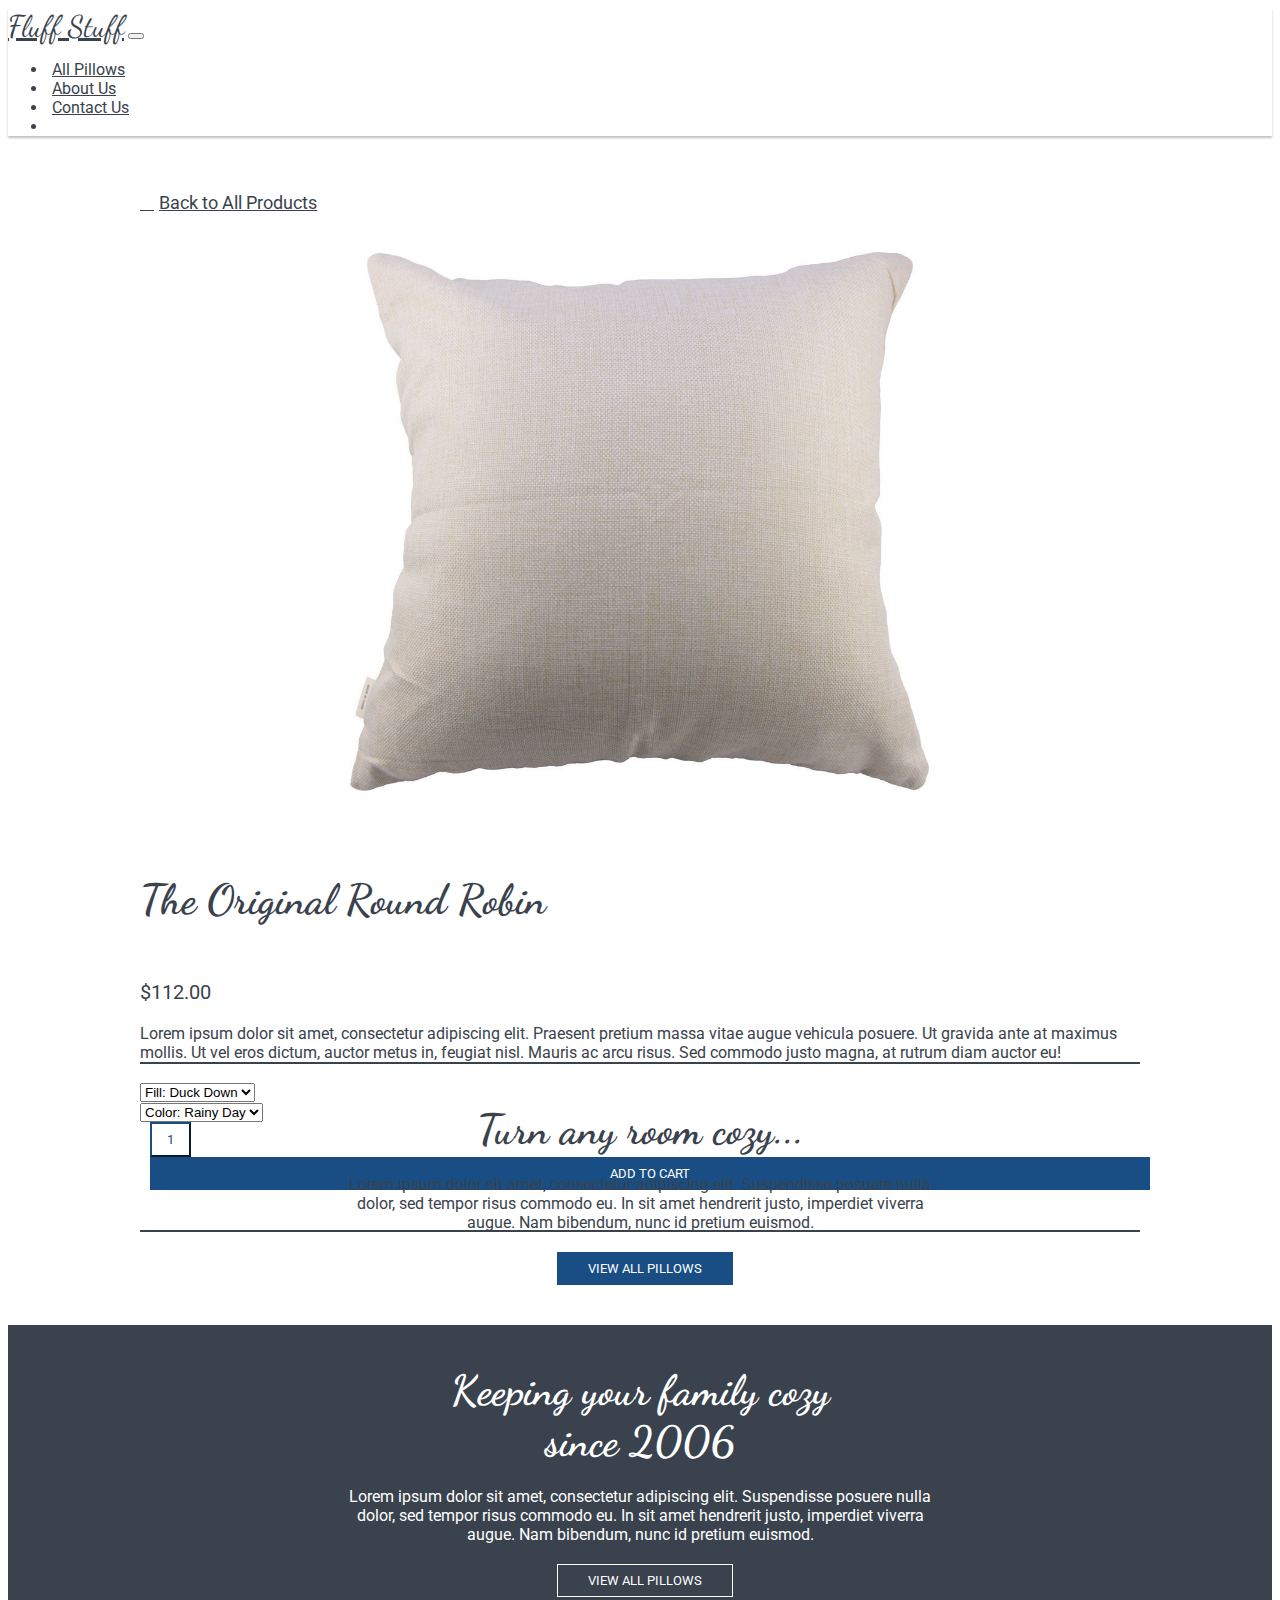
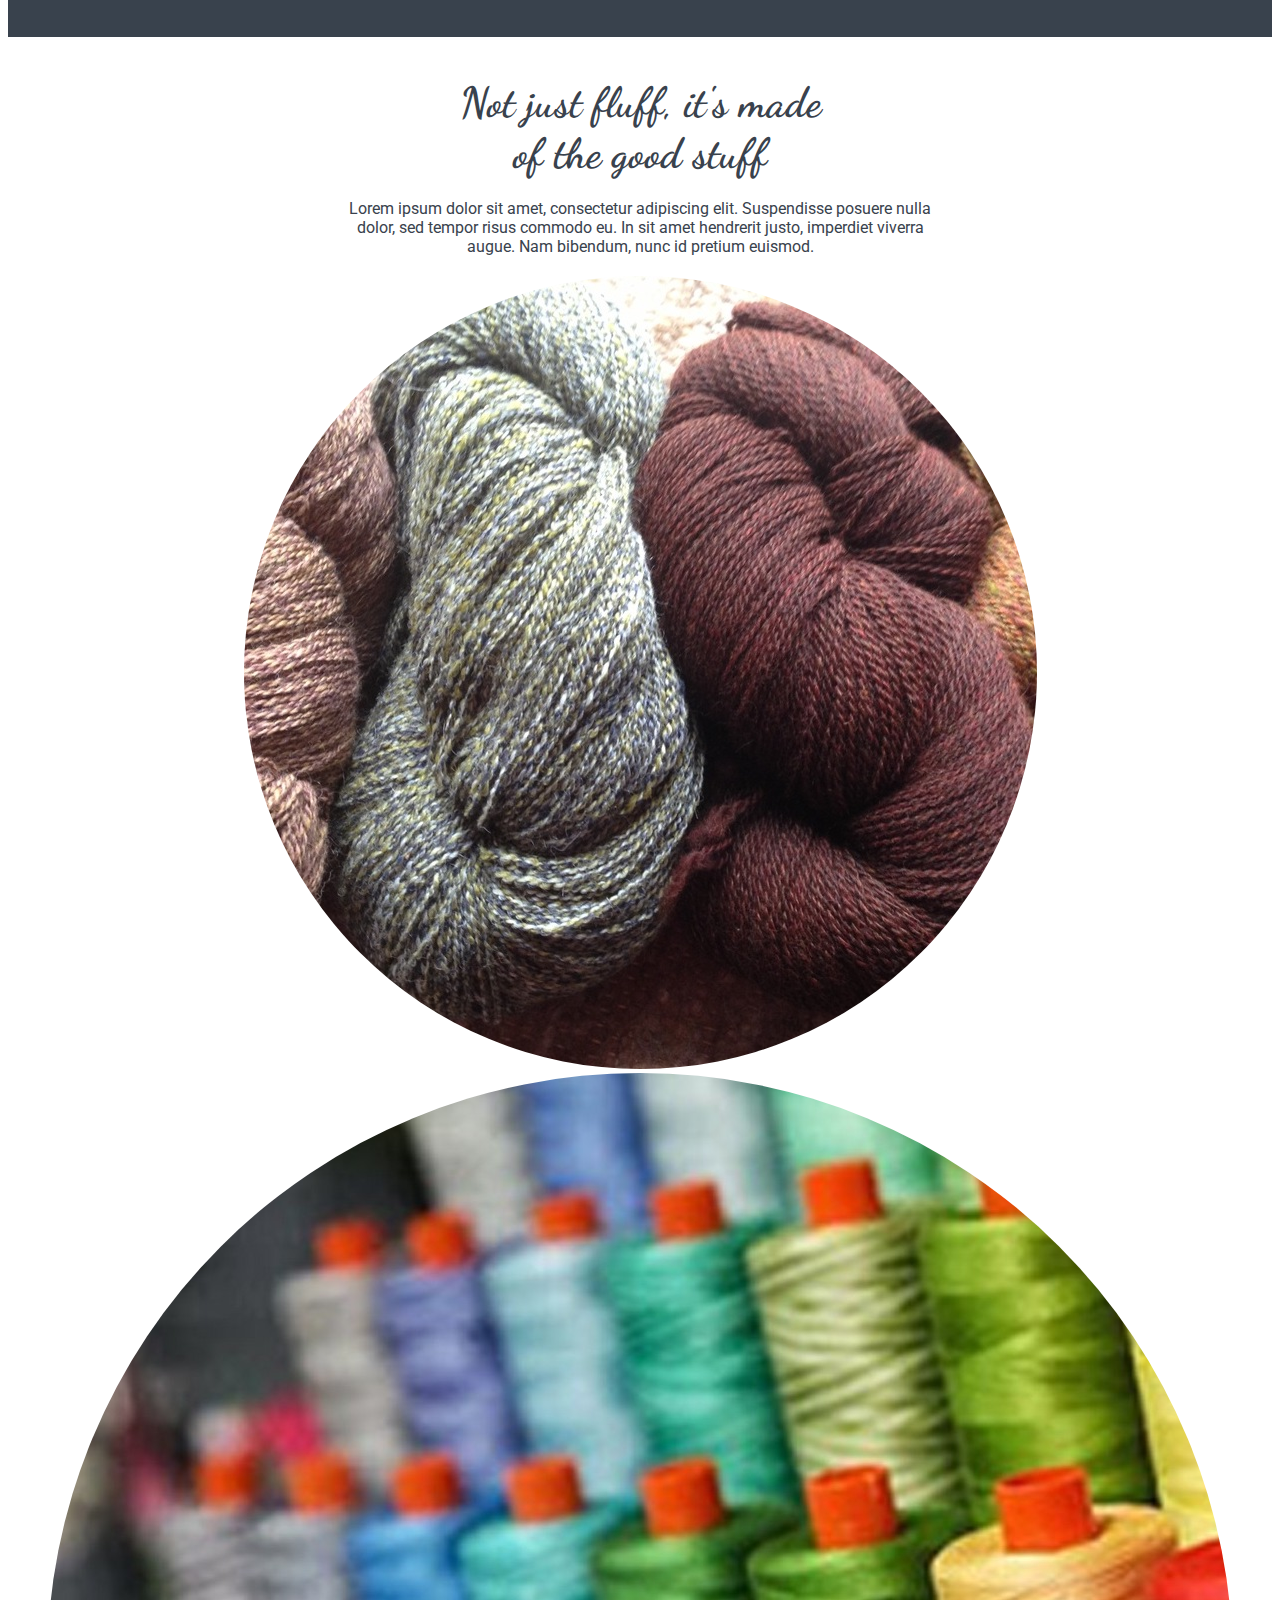
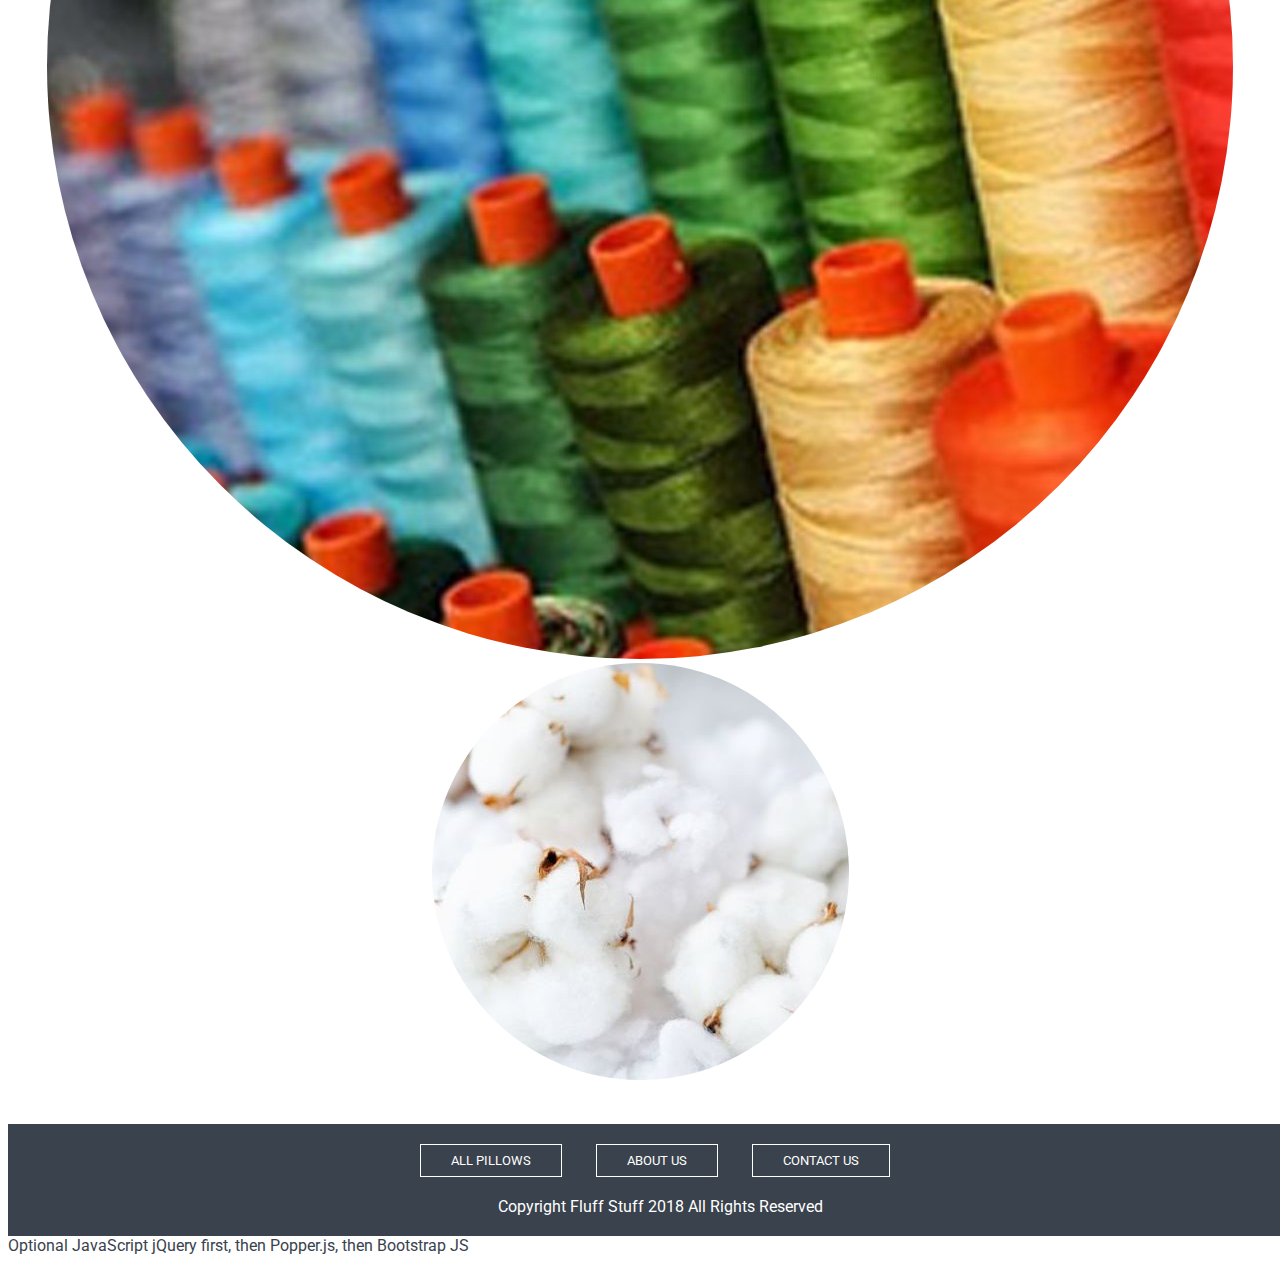
==== product.html @ d9e0c475 "Product detail page" ====
<!doctype html>
<html lang="en">
<head>
    <meta charset="utf-8">
    <meta name="viewport" content="width=device-width, initial-scale=1, shrink-to-fit=no">

    <!--Imports-->
    <link rel="stylesheet" href="https://stackpath.bootstrapcdn.com/bootstrap/4.1.3/css/bootstrap.min.css" integrity="sha384-MCw98/SFnGE8fJT3GXwEOngsV7Zt27NXFoaoApmYm81iuXoPkFOJwJ8ERdknLPMO" crossorigin="anonymous">
    <link rel="stylesheet" href="styles/index.css">
    <link rel="stylesheet" href="https://use.fontawesome.com/releases/v5.3.1/css/all.css" integrity="sha384-mzrmE5qonljUremFsqc01SB46JvROS7bZs3IO2EmfFsd15uHvIt+Y8vEf7N7fWAU" crossorigin="anonymous">
    <script src="scripts/Product.js"></script>
    <script src="scripts/productdetail.js"></script>

    <title>Fluff Stuff</title>
</head>
<body>

<nav class="navbar navbar-expand-lg navbar-light">
    <a class="navbar-brand" href="index.html">Fluff Stuff</a>
    <button class="navbar-toggler" type="button" data-toggle="collapse" data-target="#navbarSupportedContent" aria-controls="navbarSupportedContent" aria-expanded="false" aria-label="Toggle navigation">
        <span class="navbar-toggler-icon"></span>
    </button>

    <div class="collapse navbar-collapse" id="navbarSupportedContent">
        <ul class="navbar-nav ml-auto">
            <li class="nav-item">
                <a class="nav-link" href="products.html">All Pillows</a>
            </li>
            <li class="nav-item">
                <a class="nav-link" href="#">About Us</a>
            </li>
            <li class="nav-item">
                <a class="nav-link" href="#">Contact Us</a>
            </li>
            <li class="nav-item">
                <a class="nav-link" href="#">
                    <i class="fas fa-shopping-cart"></i>
                </a>
            </li>
        </ul>
    </div>
</nav>

<div class="product-detail">
    <div class="row">
        <div class="col-xs-12 col-sm-12">
            <a class="link link--back" href="products.html">Back to All Products</a>
        </div>
        <div class="col-xs-12 col-sm-6">
            <div class="product-detail__image"></div>
        </div>
        <div class="col-xs-12 col-sm-6">
            <h2 class="product-detail__name"></h2>
            <p class="product-detail__price"></p>
            <p class="product-detail__rating"></p>
            <div class="product-detail__description"></div>

            <form class="product-detail__form">
                <div class="form-group">
                    <div class="row">
                        <div class="col-xs-12 col-sm-6">
                            <select class="form-control select">
                                <option value="1">Fill: Duck Down</option>
                            </select>
                        </div>
                        <div class="col-xs-12 col-sm-6">
                            <select class="form-control select">
                                <option value="1">Color: Rainy Day</option>
                            </select>
                        </div>
                    </div>
                </div>
                <div class="form-group">
                    <div class="row">
                        <div class="col-xs-12 col-sm-3">
                            <button class="btn btn-negative--white incrementer form-control">
                                <span class="fa fa-minus"></span>
                                1
                                <span class="fa fa-plus"></span>
                            </button>
                        </div>
                        <div class="col-xs-12 col-sm-9">
                            <button class="btn btn-positive" id="cart-button">
                                Add to Cart
                            </button>
                        </div>
                    </div>
                </div>
            </form>

            <div class="divider"></div>
        </div>
    </div>
</div>

<div class="divider"></div>

<div class="section">
    <h2 class="section__title">Turn any room cozy...</h2>
    <div class="section__description">
        Lorem ipsum dolor sit amet, consectetur adipiscing elit. Suspendisse posuere nulla dolor, sed tempor risus commodo eu. In sit amet hendrerit justo, imperdiet viverra augue. Nam bibendum, nunc id pretium euismod.
    </div>
    <button class="section__button btn btn-positive">
        View All Pillows
    </button>
</div>

<div class="section section--inverted">
    <h2 class="section__title">Keeping your family cozy since 2006</h2>
    <div class="section__description">
        Lorem ipsum dolor sit amet, consectetur adipiscing elit. Suspendisse posuere nulla dolor, sed tempor risus commodo eu. In sit amet hendrerit justo, imperdiet viverra augue. Nam bibendum, nunc id pretium euismod.
    </div>
    <button class="section__button btn btn-negative">
        View All Pillows
    </button>
</div>

<div class="section">
    <h2 class="section__title">Not just fluff, it's made of the good stuff</h2>
    <div class="section__description">
        Lorem ipsum dolor sit amet, consectetur adipiscing elit. Suspendisse posuere nulla dolor, sed tempor risus commodo eu. In sit amet hendrerit justo, imperdiet viverra augue. Nam bibendum, nunc id pretium euismod.
    </div>
    <div class="row section__images">
        <div class="col-xs-12 col-sm-2 offset-sm-3">
            <img class="img img-fluid" src="images/home1.jpg">
        </div>
        <div class="col-xs-12 col-sm-2">
            <img class="img img-fluid" src="images/home2.jpg">
        </div>
        <div class="col-xs-12 col-sm-2">
            <img class="img img-fluid" src="images/home3.jpg">
        </div>
    </div>
</div>

<footer class="footer">
    <button class="btn btn-negative">
        All Pillows
    </button>
    <button class="btn btn-negative">
        About Us
    </button>
    <button class="btn btn-negative">
        Contact Us
    </button>
    <div class="footer__copyright">
        Copyright Fluff Stuff 2018 All Rights Reserved
    </div>
</footer>

<script> loadProduct() </script>

Optional JavaScript
jQuery first, then Popper.js, then Bootstrap JS
<script src="https://code.jquery.com/jquery-3.3.1.slim.min.js" integrity="sha384-q8i/X+965DzO0rT7abK41JStQIAqVgRVzpbzo5smXKp4YfRvH+8abtTE1Pi6jizo" crossorigin="anonymous"></script>
<script src="https://cdnjs.cloudflare.com/ajax/libs/popper.js/1.14.3/umd/popper.min.js" integrity="sha384-ZMP7rVo3mIykV+2+9J3UJ46jBk0WLaUAdn689aCwoqbBJiSnjAK/l8WvCWPIPm49" crossorigin="anonymous"></script>
<script src="https://stackpath.bootstrapcdn.com/bootstrap/4.1.3/js/bootstrap.min.js" integrity="sha384-ChfqqxuZUCnJSK3+MXmPNIyE6ZbWh2IMqE241rYiqJxyMiZ6OW/JmZQ5stwEULTy" crossorigin="anonymous"></script>
</body>
</html>
---- styles/index.css ----
@import url("https://fonts.googleapis.com/css?family=Dancing+Script|Roboto");
a.link {
  color: #39424D;
  font-size: 18px; }
  a.link--back:before {
    content: "\f0a8";
    font-family: "FontAwesome";
    margin-right: 5px; }

button.btn {
  text-transform: uppercase;
  font-family: "Roboto", Helvetica, Arial sans-serif;
  border-radius: 0;
  padding: 8px 30px;
  margin-left: 10px; }
  button.btn.btn-positive {
    background: #184E83;
    color: #fff;
    border: 1px solid transparent; }
    button.btn.btn-positive:hover {
      background: #2068ae; }
  button.btn.btn-negative {
    background: #39424D;
    color: #fff;
    border: 1px solid #fff; }
    button.btn.btn-negative:hover {
      background: #4f5b6a; }
    button.btn.btn-negative--white {
      background: #fff;
      border-color: #184E83;
      color: #184E83; }

.banner {
  height: 400px;
  width: 100%;
  background: url("../images/banner.jpg");
  background-size: cover; }
  .banner__content {
    display: inline-block;
    background: rgba(255, 255, 255, 0.8);
    width: 350px;
    height: 350px;
    margin-right: 10%;
    margin-top: 25px;
    padding: 50px;
    float: right; }
    .banner__content__title {
      font-size: 42px;
      text-align: center; }
    .banner__content__body {
      font-size: 13px;
      text-align: center; }
    .banner__content__button {
      margin-top: 20px;
      width: 100%; }

.divider {
  max-width: 1000px;
  width: 80%;
  background: #39424D;
  height: 2px;
  margin: 0 auto; }

.section {
  text-align: center;
  padding: 20px 20px 40px 20px; }
  .section--inverted {
    background: #39424D;
    color: #fff; }
    .section--inverted * {
      color: #fff; }
  .section__title {
    width: 400px;
    margin: 0 auto;
    margin-top: 20px; }
  .section__description {
    width: 600px;
    margin: 0 auto;
    margin-top: 20px; }
  .section__nav {
    margin: 20px 0 40px; }
    .section__nav ul {
      list-style: none; }
      .section__nav ul li {
        display: inline-block;
        margin-right: 30px;
        padding: 5px 0 10px; }
        .section__nav ul li.active {
          border-bottom: 3px solid #39424D; }
  .section__images {
    margin-top: 20px; }
    .section__images img {
      border-radius: 50%; }
  .section__button {
    margin-top: 20px; }

.footer {
  width: 100%;
  padding: 20px;
  background: #39424D;
  text-align: center; }
  .footer .btn {
    margin-right: 20px; }
  .footer__copyright {
    margin-top: 20px;
    display: inline-block;
    width: 100%; }
  .footer * {
    color: #fff; }

.nav-link {
  border-radius: 0; }
  .nav-link.active {
    border-bottom: 3px solid #39424D; }

.navbar {
  background-color: #fff;
  box-shadow: 0px 2px 2px rgba(0, 0, 0, 0.25); }
  .navbar .navbar-brand {
    color: #39424D;
    font-family: "Dancing Script", cursive;
    font-size: 30px; }
    .navbar .navbar-brand:hover, .navbar .navbar-brand:focus {
      color: #39424D; }
  .navbar .navbar-text {
    color: #39424D; }
    .navbar .navbar-text a {
      color: #39424D; }
      .navbar .navbar-text a:hover, .navbar .navbar-text a:focus {
        color: #39424D; }
  .navbar .navbar-nav .nav-link {
    color: #39424D;
    border-radius: 0;
    margin: 0 0.25em; }
    .navbar .navbar-nav .nav-link:not(.disabled):hover, .navbar .navbar-nav .nav-link:not(.disabled):focus {
      color: #39424D; }
  .navbar .navbar-nav .dropdown-menu {
    background-color: #fff;
    border-color: #fff; }
    .navbar .navbar-nav .dropdown-menu .dropdown-item {
      color: #39424D; }
      .navbar .navbar-nav .dropdown-menu .dropdown-item:hover, .navbar .navbar-nav .dropdown-menu .dropdown-item:focus, .navbar .navbar-nav .dropdown-menu .dropdown-item.active {
        color: #39424D;
        background-color: #fff; }
    .navbar .navbar-nav .dropdown-menu .dropdown-divider {
      border-top-color: #fff; }
  .navbar .navbar-nav .nav-item.active .nav-link, .navbar .navbar-nav .nav-item.active .nav-link:hover, .navbar .navbar-nav .nav-item.active .nav-link:focus, .navbar .navbar-nav .nav-item.show .nav-link, .navbar .navbar-nav .nav-item.show .nav-link:hover, .navbar .navbar-nav .nav-item.show .nav-link:focus {
    color: #39424D;
    background-color: #fff; }
  .navbar .navbar-toggle {
    border-color: #fff; }
    .navbar .navbar-toggle:hover, .navbar .navbar-toggle:focus {
      background-color: #fff; }
    .navbar .navbar-toggle .navbar-toggler-icon {
      color: #39424D; }
  .navbar .navbar-collapse,
  .navbar .navbar-form {
    border-color: #39424D; }
  .navbar .navbar-link {
    color: #39424D; }
    .navbar .navbar-link:hover {
      color: #39424D; }

@media (max-width: 575px) {
  .navbar-expend-sm .navbar-nav .show .dropdown-menu .dropdown-item {
    color: #39424D; }
    .navbar-expend-sm .navbar-nav .show .dropdown-menu .dropdown-item:hover, .navbar-expend-sm .navbar-nav .show .dropdown-menu .dropdown-item:focus {
      color: #39424D; }
  .navbar-expend-sm .navbar-nav .show .dropdown-menu .dropdown-item.active {
    color: #39424D;
    background-color: #fff; } }
@media (max-width: 767px) {
  .navbar-expend-md .navbar-nav .show .dropdown-menu .dropdown-item {
    color: #39424D; }
    .navbar-expend-md .navbar-nav .show .dropdown-menu .dropdown-item:hover, .navbar-expend-md .navbar-nav .show .dropdown-menu .dropdown-item:focus {
      color: #39424D; }
  .navbar-expend-md .navbar-nav .show .dropdown-menu .dropdown-item.active {
    color: #39424D;
    background-color: #fff; } }
@media (max-width: 991px) {
  .navbar-expend-lg .navbar-nav .show .dropdown-menu .dropdown-item {
    color: #39424D; }
    .navbar-expend-lg .navbar-nav .show .dropdown-menu .dropdown-item:hover, .navbar-expend-lg .navbar-nav .show .dropdown-menu .dropdown-item:focus {
      color: #39424D; }
  .navbar-expend-lg .navbar-nav .show .dropdown-menu .dropdown-item.active {
    color: #39424D;
    background-color: #fff; } }
@media (max-width: 1199px) {
  .navbar-expend-xl .navbar-nav .show .dropdown-menu .dropdown-item {
    color: #39424D; }
    .navbar-expend-xl .navbar-nav .show .dropdown-menu .dropdown-item:hover, .navbar-expend-xl .navbar-nav .show .dropdown-menu .dropdown-item:focus {
      color: #39424D; }
  .navbar-expend-xl .navbar-nav .show .dropdown-menu .dropdown-item.active {
    color: #39424D;
    background-color: #fff; } }
.navbar-expend .navbar-nav .show .dropdown-menu .dropdown-item {
  color: #39424D; }
  .navbar-expend .navbar-nav .show .dropdown-menu .dropdown-item:hover, .navbar-expend .navbar-nav .show .dropdown-menu .dropdown-item:focus {
    color: #39424D; }
.navbar-expend .navbar-nav .show .dropdown-menu .dropdown-item.active {
  color: #39424D;
  background-color: #fff; }

.product-detail {
  height: calc(100vh - 70px);
  max-width: 1000px;
  margin: 0 auto;
  padding: 40px 0; }
  .product-detail__image {
    height: calc(100vh - 300px);
    background-size: contain;
    background-position: top center;
    background-repeat: no-repeat; }
  .product-detail__name {
    margin-top: 60px; }
  .product-detail__rating, .product-detail__price {
    font-size: 20px;
    display: inline-flex;
    margin-right: 5px; }
  .product-detail__form {
    margin-top: 20px; }
    .product-detail__form .incrementer {
      padding-left: 5px;
      padding-right: 5px; }
      .product-detail__form .incrementer .fa {
        margin: 0 5px; }
    .product-detail__form #cart-button {
      width: 100%; }
  .product-detail .divider {
    width: 100%;
    margin: 40px 0; }

.all-products {
  max-width: 1000px;
  margin: 0 auto; }

.product {
  margin-bottom: 40px; }
  .product__title {
    font-size: 16px;
    color: #39424D; }
  .product__rating {
    font-size: 14px;
    display: inline-block;
    margin-left: 5px;
    color: #5a6879; }
  .product__image {
    height: 150px;
    width: 100%;
    background-size: contain;
    background-position: center center;
    background-repeat: no-repeat; }
  .product__price {
    font-weight: bold;
    display: inline-block;
    color: #5a6879; }
  .product__desc {
    font-size: 11px;
    max-height: 60px;
    text-overflow: ellipsis;
    overflow: hidden; }

body {
  font-family: "Roboto", Helvetica, Arial sans-serif;
  color: #39424D; }

h1, h2 {
  font-family: "Dancing Script", cursive;
  color: #39424D;
  font-size: 42px; }

/*# sourceMappingURL=index.css.map */
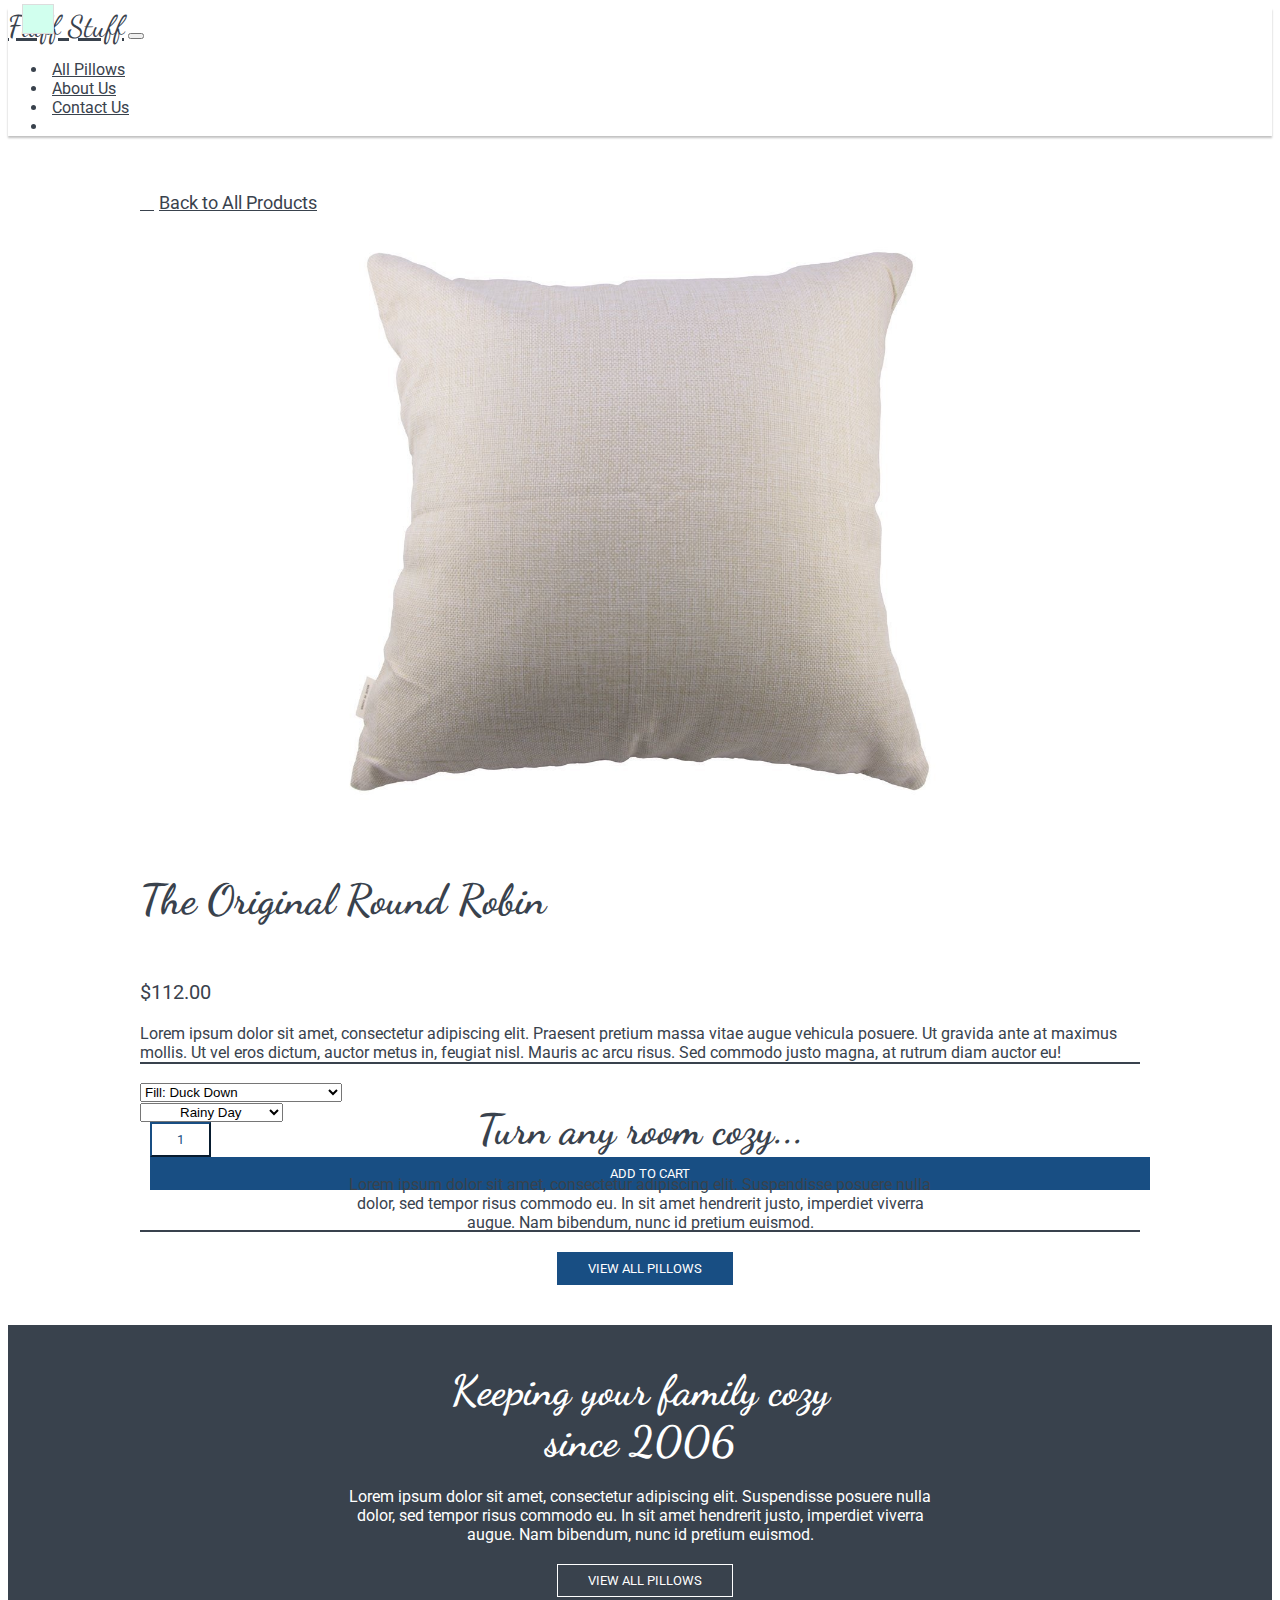
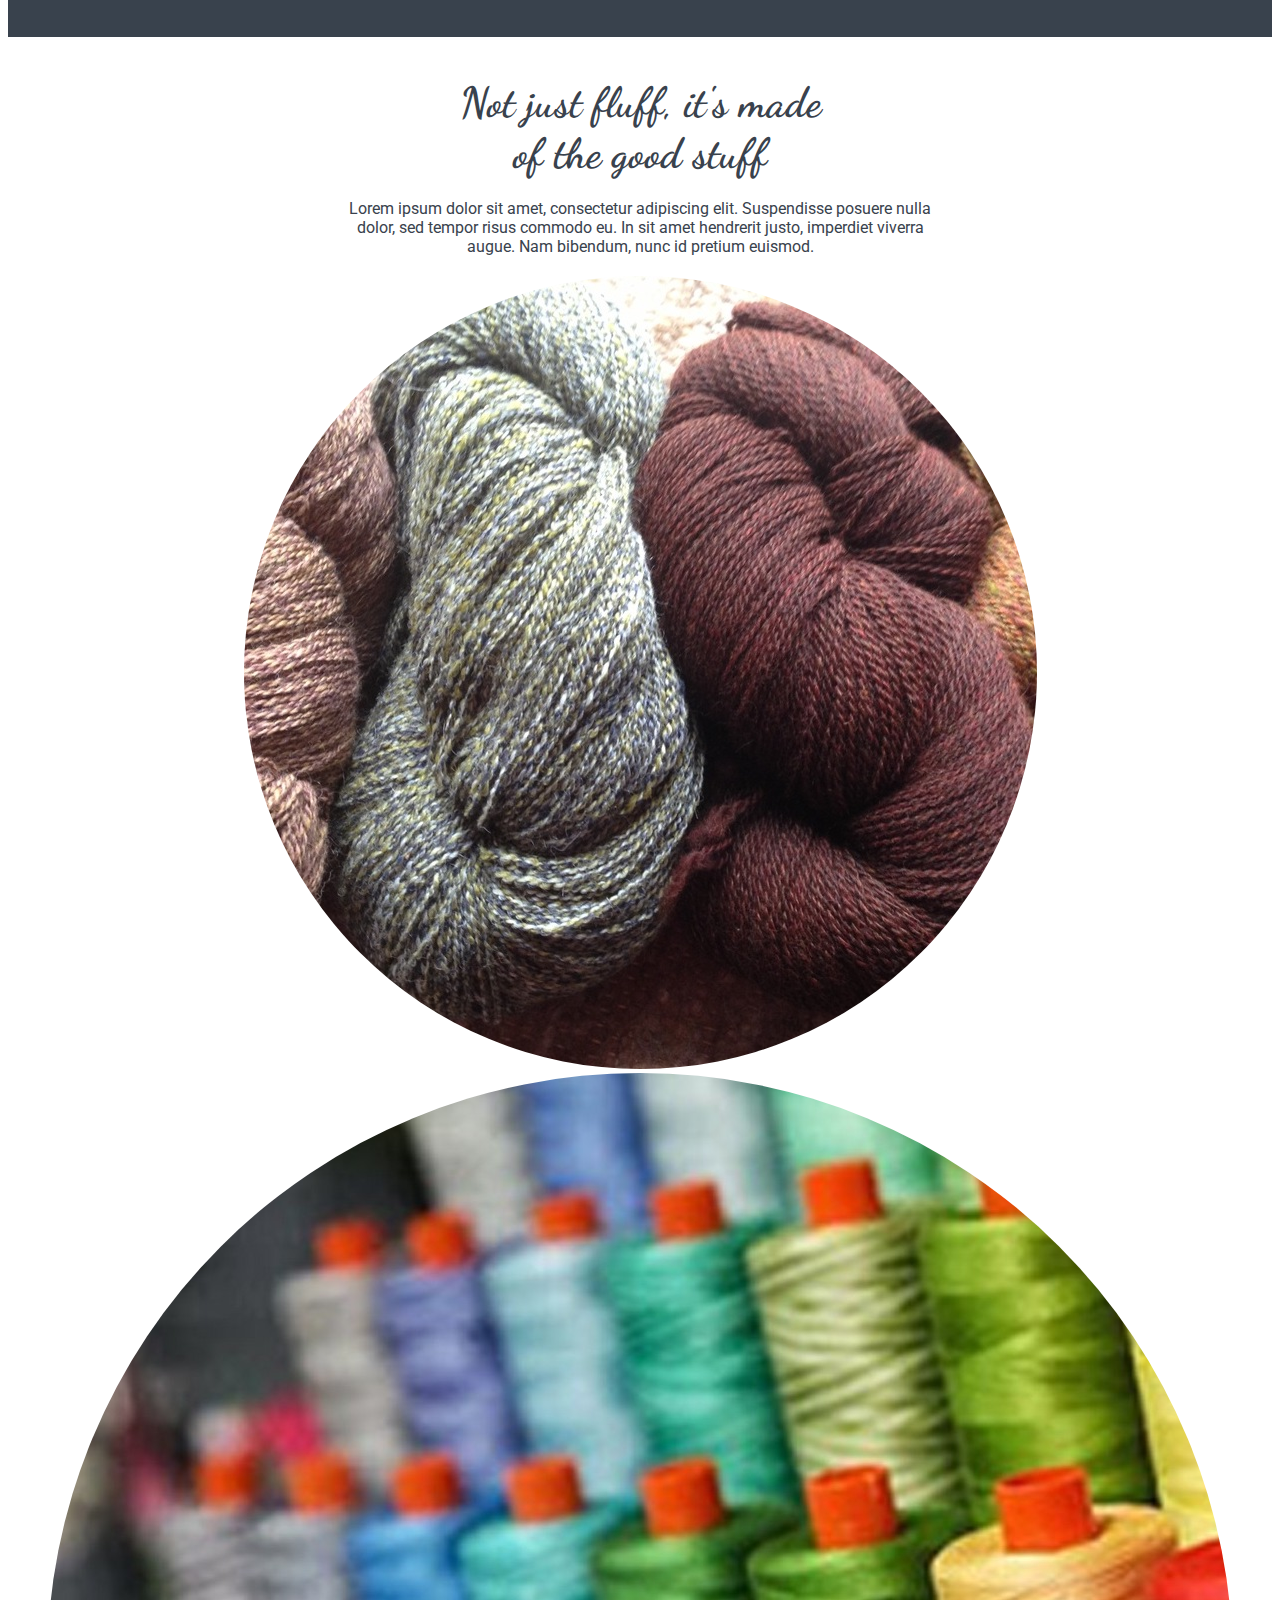
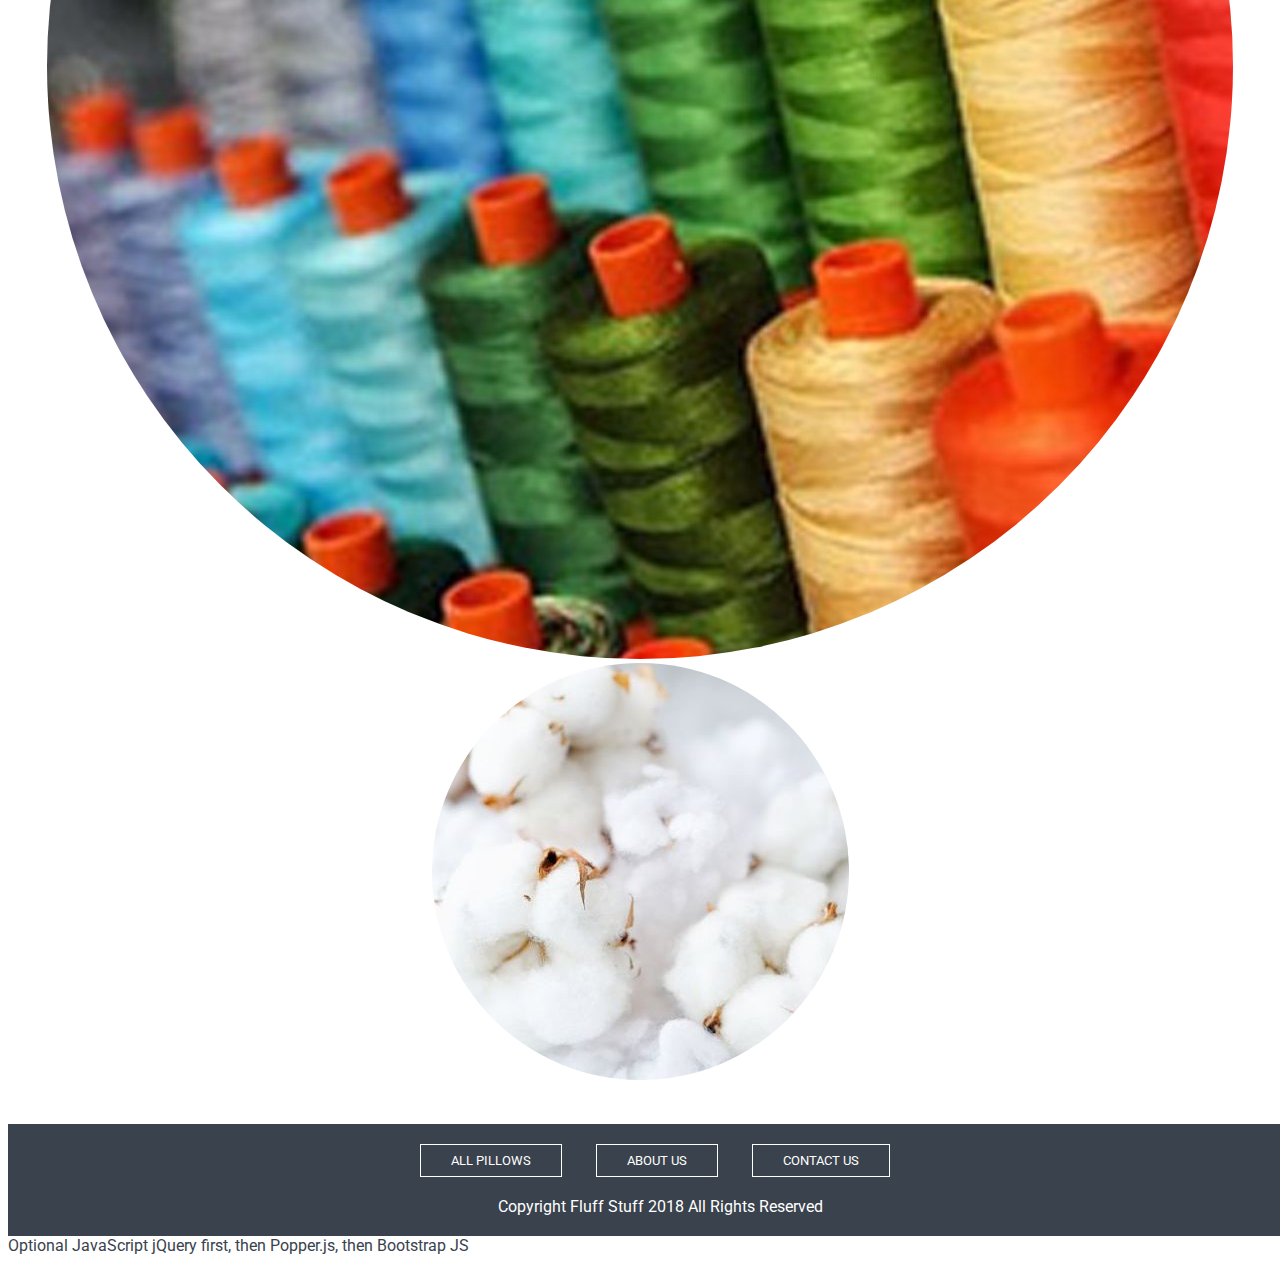
==== commit e660114c: "functionality for colorpicker and incrementer" ====
--- a/product.html
+++ b/product.html
@@ -8,6 +8,10 @@
     <link rel="stylesheet" href="https://stackpath.bootstrapcdn.com/bootstrap/4.1.3/css/bootstrap.min.css" integrity="sha384-MCw98/SFnGE8fJT3GXwEOngsV7Zt27NXFoaoApmYm81iuXoPkFOJwJ8ERdknLPMO" crossorigin="anonymous">
     <link rel="stylesheet" href="styles/index.css">
     <link rel="stylesheet" href="https://use.fontawesome.com/releases/v5.3.1/css/all.css" integrity="sha384-mzrmE5qonljUremFsqc01SB46JvROS7bZs3IO2EmfFsd15uHvIt+Y8vEf7N7fWAU" crossorigin="anonymous">
+    <script
+            src="https://code.jquery.com/jquery-3.3.1.min.js"
+            integrity="sha256-FgpCb/KJQlLNfOu91ta32o/NMZxltwRo8QtmkMRdAu8="
+            crossorigin="anonymous"></script>
     <script src="scripts/Product.js"></script>
     <script src="scripts/productdetail.js"></script>
 
@@ -59,24 +63,30 @@
                 <div class="form-group">
                     <div class="row">
                         <div class="col-xs-12 col-sm-6">
-                            <select class="form-control select">
-                                <option value="1">Fill: Duck Down</option>
+                            <select class="form-control select" onchange="changeFill(this.value);">
+                                <option value="1" selected>Fill: Duck Down</option>
+                                <option value="2">Fill: Hypoallergenic Poly-blend</option>
+                                <option value="3">Fill: Memory Foam</option>
                             </select>
                         </div>
                         <div class="col-xs-12 col-sm-6">
-                            <select class="form-control select">
-                                <option value="1">Color: Rainy Day</option>
+                            <select class="form-control select" id="colorpicker" onchange="changeColor(this.value);">
+                                <option value="1" selected>Rainy Day</option>
+                                <option value="2">After School Special</option>
+                                <option value="3">Morning Haze</option>
+                                <option value="4">Cozy Denim</option>
                             </select>
+                            <div id="colorpreview"></div>
                         </div>
                     </div>
                 </div>
                 <div class="form-group">
                     <div class="row">
                         <div class="col-xs-12 col-sm-3">
-                            <button class="btn btn-negative--white incrementer form-control">
-                                <span class="fa fa-minus"></span>
-                                1
-                                <span class="fa fa-plus"></span>
+                            <button class="btn btn-negative--white incrementer form-control" type="button">
+                                <span class="fa fa-minus" id="minus" onclick="decrement();"></span>
+                                <span id="count">1</span>
+                                <span class="fa fa-plus" id="plus" onclick="increment();"></span>
                             </button>
                         </div>
                         <div class="col-xs-12 col-sm-9">
--- a/styles/index.css
+++ b/styles/index.css
@@ -213,6 +213,17 @@
     background-repeat: no-repeat; }
   .product-detail__name {
     margin-top: 60px; }
+  .product-detail #colorpicker {
+    text-indent: 35px; }
+  .product-detail #colorpreview {
+    display: inline-block;
+    height: 28px;
+    width: 30px;
+    background-color: #d1ffee;
+    border: 1px solid #ddd;
+    position: absolute;
+    left: 22px;
+    top: 4px; }
   .product-detail__rating, .product-detail__price {
     font-size: 20px;
     display: inline-flex;
@@ -223,7 +234,8 @@
       padding-left: 5px;
       padding-right: 5px; }
       .product-detail__form .incrementer .fa {
-        margin: 0 5px; }
+        margin: -10px 0;
+        padding: 10px; }
     .product-detail__form #cart-button {
       width: 100%; }
   .product-detail .divider {
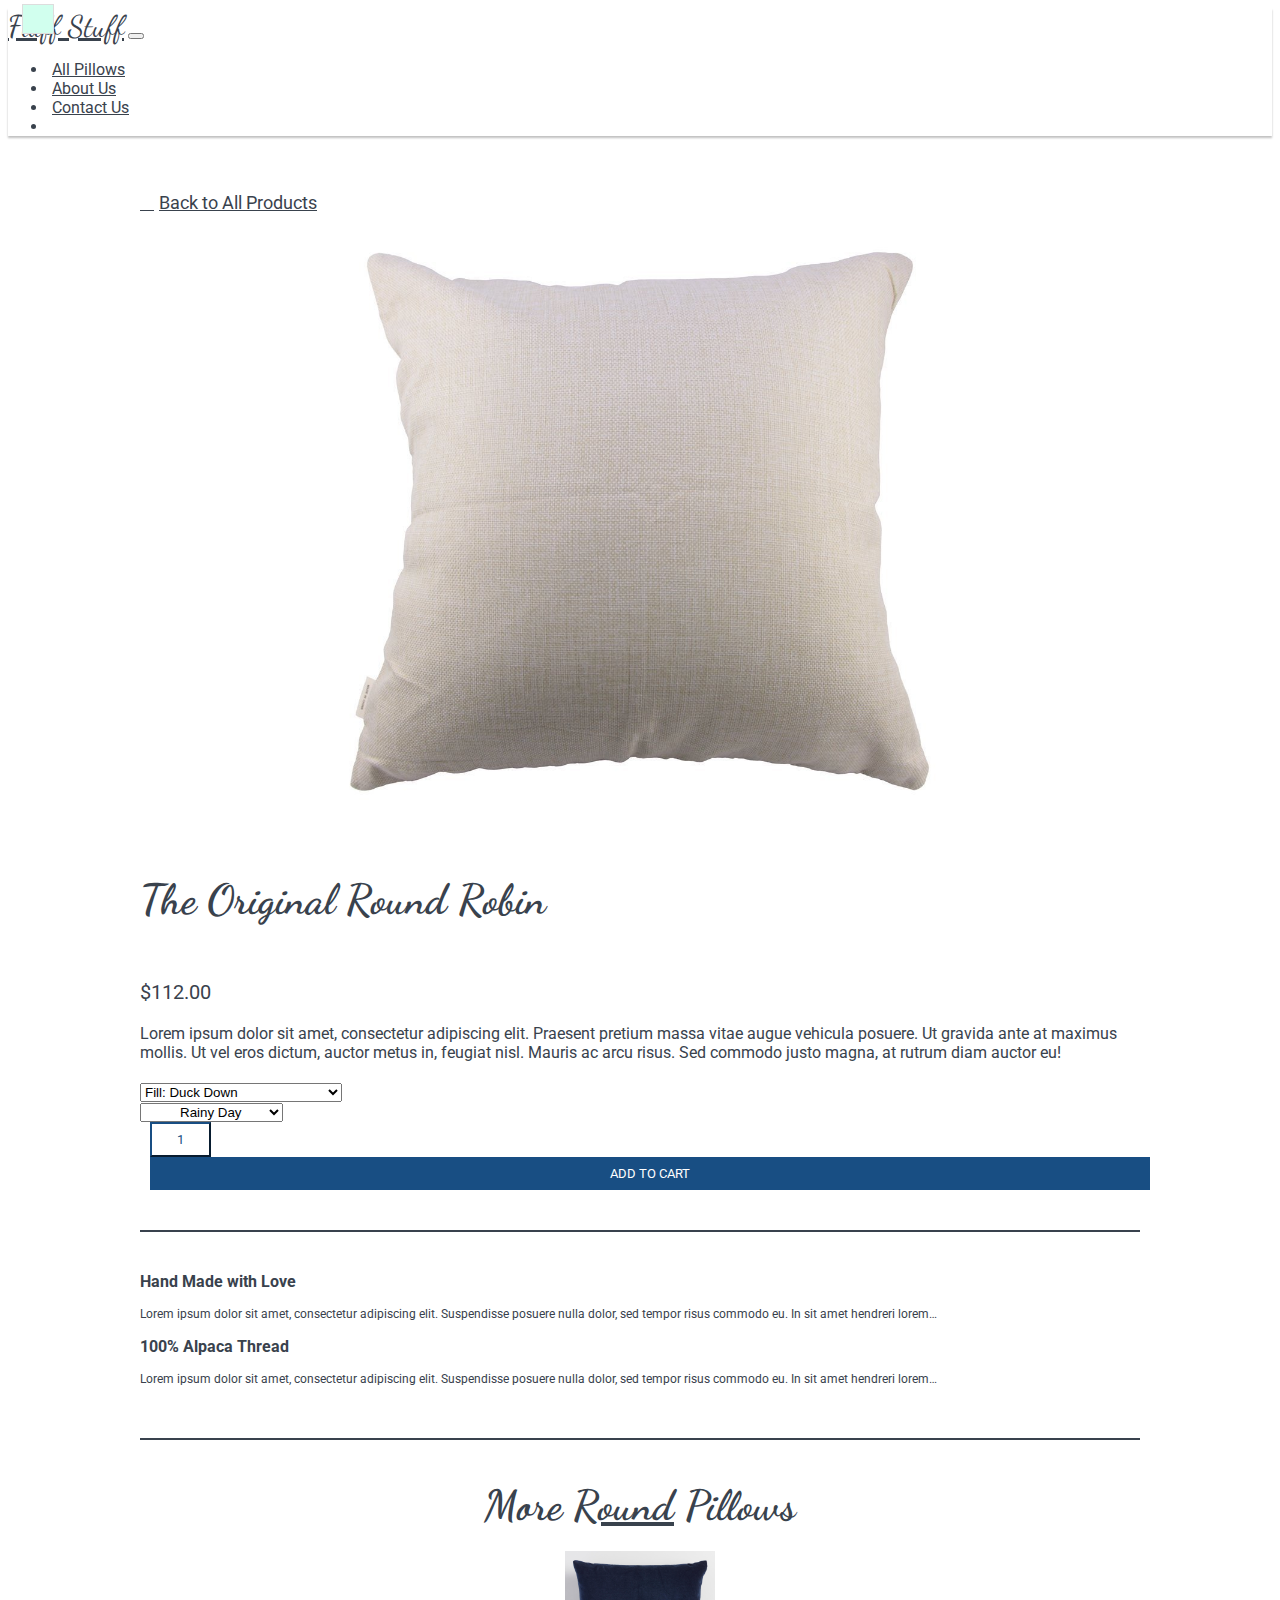
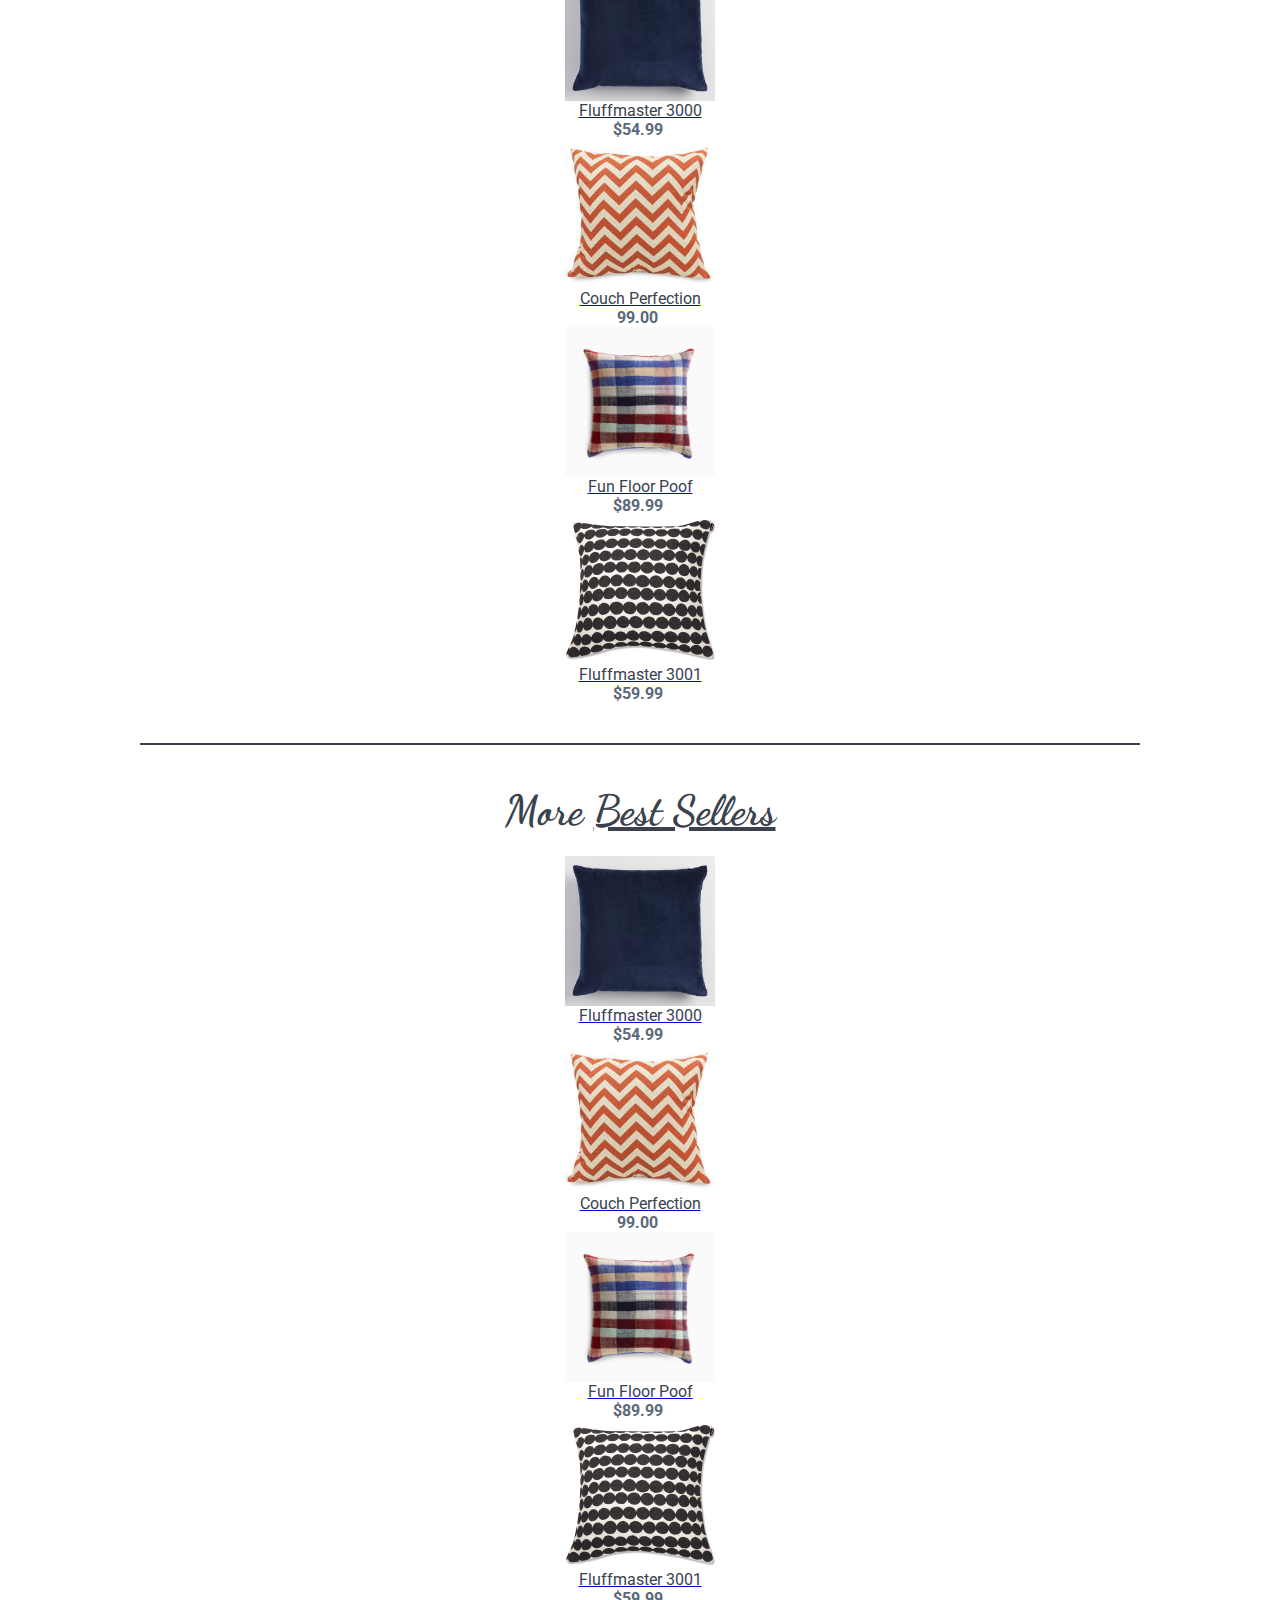
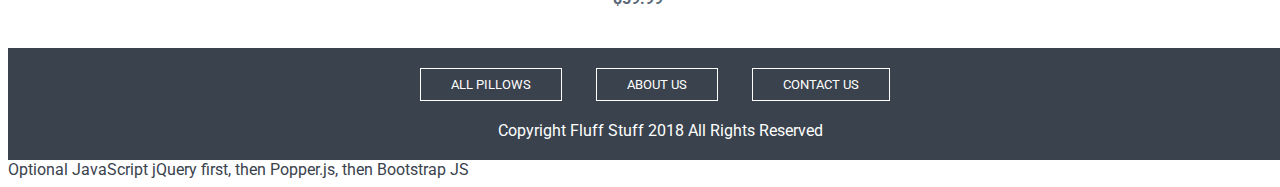
==== commit 011f625a: "rest of product page" ====
--- a/product.html
+++ b/product.html
@@ -99,6 +99,17 @@
             </form>
 
             <div class="divider"></div>
+
+            <div class="row">
+                <div class="col-xs-12 col-sm-6 product-detail__subsection">
+                    <h3>Hand Made with Love</h3>
+                    <p>Lorem ipsum dolor sit amet, consectetur adipiscing elit. Suspendisse posuere nulla dolor, sed tempor risus commodo eu. In sit amet hendreri lorem…</p>
+                </div>
+                <div class="col-xs-12 col-sm-6 product-detail__subsection">
+                    <h3>100% Alpaca Thread</h3>
+                    <p>Lorem ipsum dolor sit amet, consectetur adipiscing elit. Suspendisse posuere nulla dolor, sed tempor risus commodo eu. In sit amet hendreri lorem…</p>
+                </div>
+            </div>
         </div>
     </div>
 </div>
@@ -106,45 +117,19 @@
 <div class="divider"></div>
 
 <div class="section">
-    <h2 class="section__title">Turn any room cozy...</h2>
-    <div class="section__description">
-        Lorem ipsum dolor sit amet, consectetur adipiscing elit. Suspendisse posuere nulla dolor, sed tempor risus commodo eu. In sit amet hendrerit justo, imperdiet viverra augue. Nam bibendum, nunc id pretium euismod.
-    </div>
-    <button class="section__button btn btn-positive">
-        View All Pillows
-    </button>
+    <h2 class="section__title">More <u>Round</u> Pillows</h2>
+    <div class="row related-products all-products"></div>
 </div>
 
-<div class="section section--inverted">
-    <h2 class="section__title">Keeping your family cozy since 2006</h2>
-    <div class="section__description">
-        Lorem ipsum dolor sit amet, consectetur adipiscing elit. Suspendisse posuere nulla dolor, sed tempor risus commodo eu. In sit amet hendrerit justo, imperdiet viverra augue. Nam bibendum, nunc id pretium euismod.
-    </div>
-    <button class="section__button btn btn-negative">
-        View All Pillows
-    </button>
-</div>
+<div class="divider"></div>
 
 <div class="section">
-    <h2 class="section__title">Not just fluff, it's made of the good stuff</h2>
-    <div class="section__description">
-        Lorem ipsum dolor sit amet, consectetur adipiscing elit. Suspendisse posuere nulla dolor, sed tempor risus commodo eu. In sit amet hendrerit justo, imperdiet viverra augue. Nam bibendum, nunc id pretium euismod.
-    </div>
-    <div class="row section__images">
-        <div class="col-xs-12 col-sm-2 offset-sm-3">
-            <img class="img img-fluid" src="images/home1.jpg">
-        </div>
-        <div class="col-xs-12 col-sm-2">
-            <img class="img img-fluid" src="images/home2.jpg">
-        </div>
-        <div class="col-xs-12 col-sm-2">
-            <img class="img img-fluid" src="images/home3.jpg">
-        </div>
-    </div>
+    <h2 class="section__title">More <u>Best Sellers</u></h2>
+    <div class="row related-products all-products"></div>
 </div>
 
 <footer class="footer">
-    <button class="btn btn-negative">
+    <button class="btn btn-negative" onclick="window.location='products.html';">
         All Pillows
     </button>
     <button class="btn btn-negative">
@@ -158,7 +143,10 @@
     </div>
 </footer>
 
-<script> loadProduct() </script>
+<script>
+    loadProduct()
+    loadPage()
+</script>
 
 Optional JavaScript
 jQuery first, then Popper.js, then Bootstrap JS
--- a/styles/index.css
+++ b/styles/index.css
@@ -56,7 +56,7 @@
 
 .divider {
   max-width: 1000px;
-  width: 80%;
+  width: 100%;
   background: #39424D;
   height: 2px;
   margin: 0 auto; }
@@ -202,7 +202,6 @@
   background-color: #fff; }
 
 .product-detail {
-  height: calc(100vh - 70px);
   max-width: 1000px;
   margin: 0 auto;
   padding: 40px 0; }
@@ -241,10 +240,15 @@
   .product-detail .divider {
     width: 100%;
     margin: 40px 0; }
+  .product-detail__subsection {
+    font-size: 12px; }
 
 .all-products {
   max-width: 1000px;
   margin: 0 auto; }
+
+.related-products {
+  margin-top: 20px; }
 
 .product {
   margin-bottom: 40px; }
@@ -281,4 +285,7 @@
   color: #39424D;
   font-size: 42px; }
 
+h3 {
+  font-size: 16px; }
+
 /*# sourceMappingURL=index.css.map */
